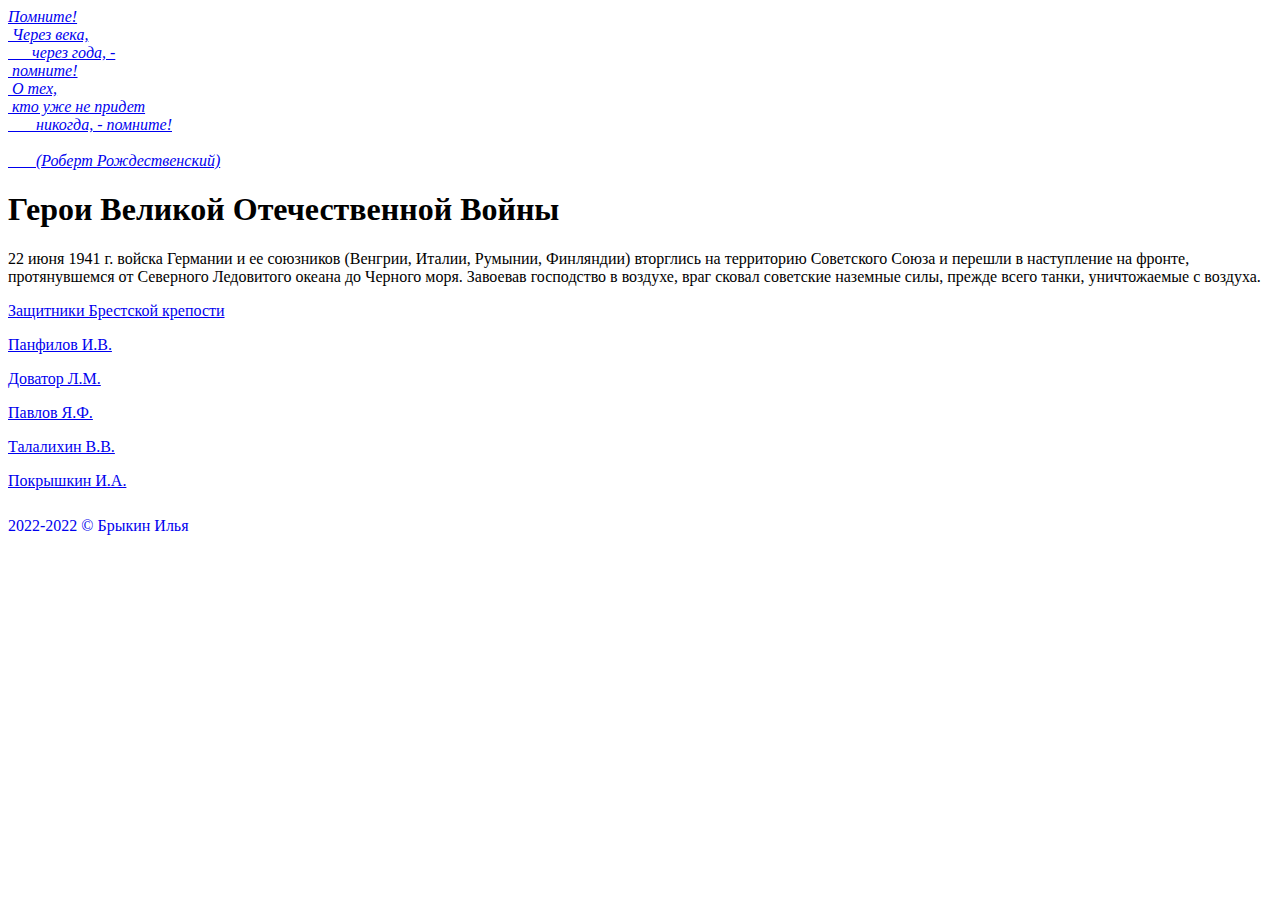
==== index.html @ 504ae081 "Add files via upload" ====
<html>
	<head>
    	<title>Помните - Главная</title>
		<link rel="preconnect" href="https://fonts.googleapis.com">
		<link rel="preconnect" href="https://fonts.gstatic.com" crossorigin>
		<link href="https://fonts.googleapis.com/css2?family=Jost&display=swap" rel="stylesheet">
		<link rel="stylesheet" href="style/style.css" type="text/css">
	</head>
	<body>
		<div class="main">
			<a href="index.html" class="img-link">
				<div class="main-img">
					<div class="main-img-overlay">
						<p class="art"><i>Помните!<br>
							&nbspЧерез века,<br>
											 &nbsp&nbsp&nbsp&nbsp&nbsp&nbspчерез года, -<br>
							   &nbspпомните!<br>
							   &nbspО тех,<br>
							   &nbspкто уже  не придет<br>
													 &nbsp&nbsp&nbsp&nbsp&nbsp&nbsp&nbspникогда, - помните!<br><br>
							
													  &nbsp&nbsp&nbsp&nbsp&nbsp&nbsp&nbsp(Роберт Рождественский)</i>
										</p>
					</div>
				</div>
			</a>
			<div class="heroes">
				<div class="border">
					<h1 class="title">Герои Великой Отечественной Войны</h1>
					<div class="line"></div>
					<p class="story">22 июня 1941 г. войска Германии и ее союзников (Венгрии, Италии, Румынии, Финляндии) вторглись на территорию Советского Союза и перешли в наступление на фронте, протянувшемся от Северного Ледовитого океана до Черного моря. Завоевав господство в воздухе, враг сковал советские наземные силы, прежде всего танки, уничтожаемые с воздуха.</p>
				</div>
				<div class="pare">
					<a class="link-button" href="br-kr.html"><div class="button">
						<p>Защитники Брестской крепости</p>
					</div></a>
					<a class="link-button" href="panf.html"><div class="button">
						<p>Панфилов И.В.</p>
					</div></a>
				</div>
				<div class="pare">
					<a class="link-button" href="dovator.html"><div class="button">
						<p>Доватор Л.М.</p>
					</div></a>
					<a class="link-button" href="pav.html"><div class="button">
						<p>Павлов Я.Ф.</p>
					</div></a>
				</div>
				<div class="pare">
					<a class="link-button" href="tal.html"><div class="button">
						<p>Талалихин В.В.</p>
					</div></a>
					<a class="link-button" href="pokr.html"><div class="button">
						<p>Покрышкин И.А.</p>
					</div></a>
				</div>
			</div>
			<footer>
				<div class="line" style="width: 100%; height: 4px;"></div>
				<a href="index.html" style="text-decoration: none; line-height: 32px;" class="copy">2022-2022 © Брыкин Илья</a>
			</footer>
		</div>
	</body>
</html>
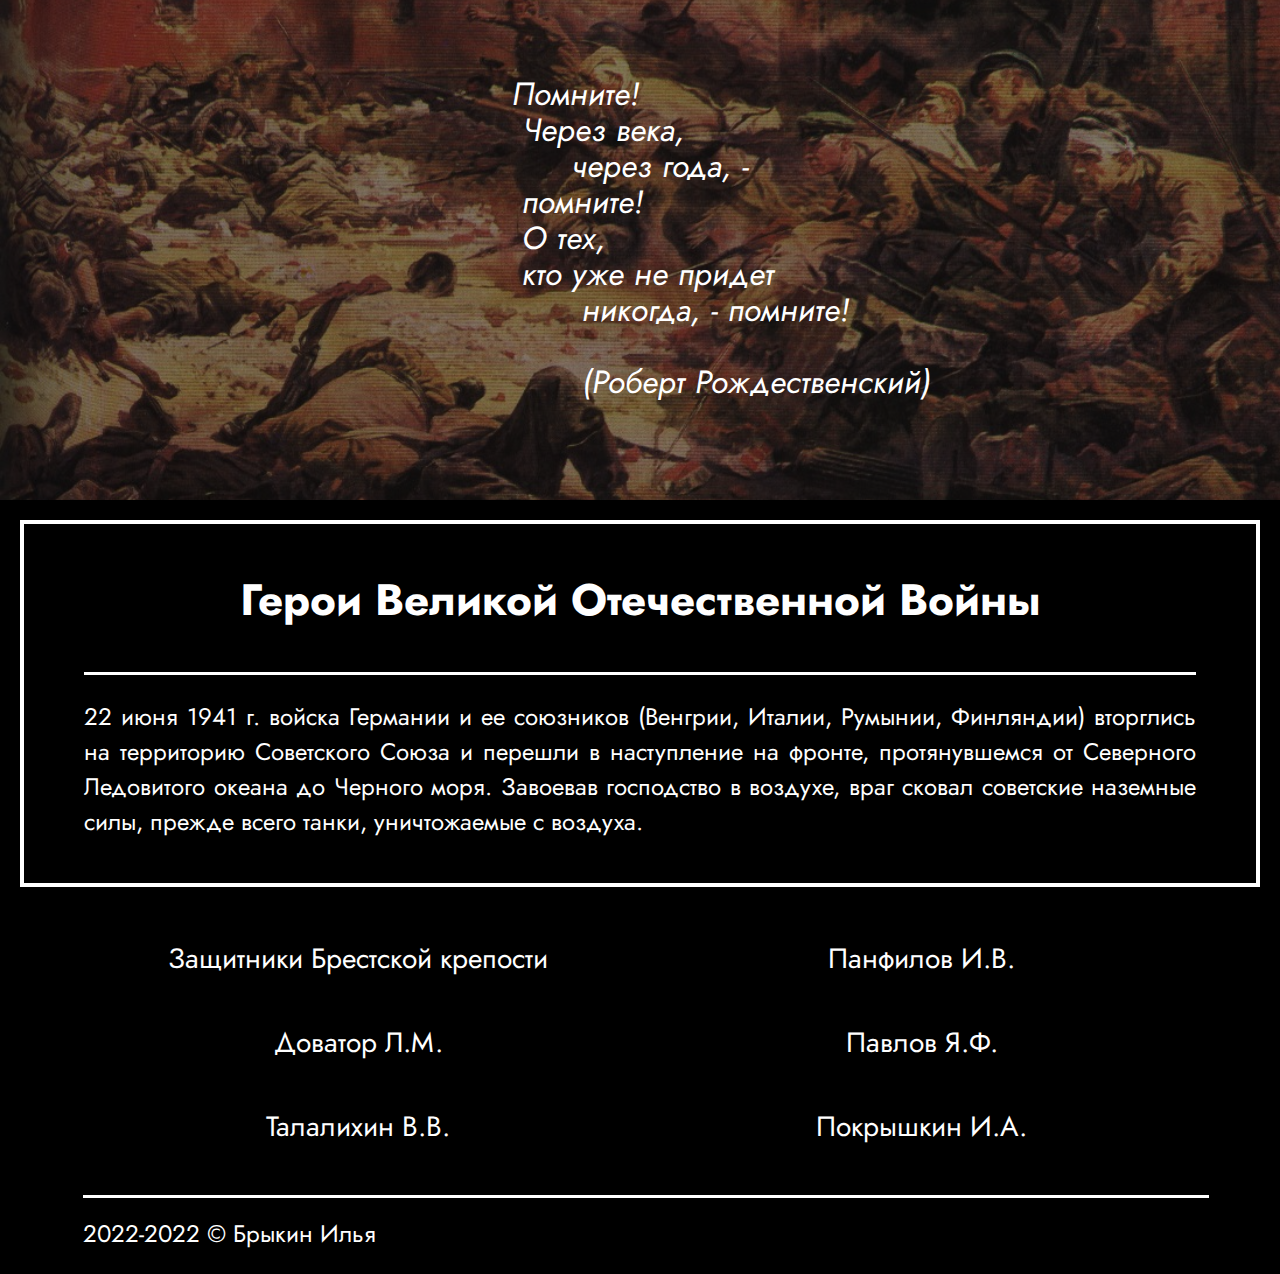
==== commit 8c453849: "viewport" ====
--- a/index.html
+++ b/index.html
@@ -1,6 +1,7 @@
 <html>
 	<head>
     	<title>Помните - Главная</title>
+		<meta name="viewport" content="width=device-width, initial-scale=1.0">
 		<link rel="preconnect" href="https://fonts.googleapis.com">
 		<link rel="preconnect" href="https://fonts.gstatic.com" crossorigin>
 		<link href="https://fonts.googleapis.com/css2?family=Jost&display=swap" rel="stylesheet">
--- a/style/style.css
+++ b/style/style.css
@@ -0,0 +1,135 @@
+body {
+    background-color: black;
+    font-family: 'Jost', sans-serif;
+    margin: 0;
+}
+.main {
+    width: 100%;
+    height: 100%;
+    margin: auto;
+    display: flex;
+    flex-direction: column;
+    position: relative;
+}
+
+.img-link {
+    text-decoration: none;
+    margin: 0;
+    display: block;
+    box-sizing: border-box;
+    height: 500px;
+}
+
+.img-link .main-img-overlay:hover {
+    background: rgba(10, 10, 10, 0.5);
+}
+
+.art {
+    position: relative;
+    color: white;
+    font-size: 32px;
+    line-height: 36px;
+    margin-left: 40%;
+    top: 76;
+    z-index: 1010;
+    transition: .1s;
+}
+.main-img {
+    position: relative;
+    top: -32;
+    width: 100%;
+    height: 500px;
+    background-image: url("../img/main.jpg");
+    background-repeat: no-repeat;
+    background-size: cover;
+    background-position: 50% 70%;
+}
+.main-img-overlay {
+    position: relative;
+    width: 100%;
+    height: 500px;
+    background: rgba(0,0,0,0.55);
+    transition: .3s;
+}
+
+.title {
+    color: white;
+    text-align: center;
+    font-size: 2.75em;
+    line-height: 1.25em;
+    margin-bottom: 1em;
+}
+.heroes {
+    box-sizing: border-box;
+    padding: 20px 20px 20px 20px;
+    width: 100%;
+    background-color: black;
+    
+}
+.border {
+    box-sizing: border-box;
+    padding: 20px 60px 20px 60px;
+    margin: 0 auto;
+    margin-bottom: 16px;
+    width: 100%;
+    border: solid white 4px;
+}
+.line {
+    border-bottom: solid white 3px;
+}
+.story {
+    font-size: 24px;
+    color: white;
+    text-align: justify;
+}
+.button {
+    width: 44vw;
+    height: 56px;
+    line-height: 56px;
+    color: white;
+    font-size: 28px;
+    text-align: center;
+}
+.link-button {
+    text-decoration: none;
+}
+.button:hover {
+    color: black;
+    background-color: white;
+    transition-duration: .3s;
+}
+.pare {
+    box-sizing: border-box;
+    padding: 0px 60px 0px 60px;
+    width: 100%;
+    display: flex;
+    flex-direction: row;
+    justify-content: center;
+}
+@media screen and (max-width: 768px) {
+    .pare {
+      flex-direction: column;
+      margin: 0 auto;
+    }
+    .pare .button {
+        width: 72vw;
+    }
+    .pare a {
+        margin: auto;
+    }
+  }
+footer {
+    width: 100%;
+    box-sizing: border-box;
+    padding: 16px 5.55% 24px 6.5%;
+    display: flex;
+    flex-direction: column;
+    justify-content: end;
+    background-color: black;
+    height: 100%;
+}
+.copy {
+    color: white;
+    margin-top: 20px;
+    font-size: 24px;
+}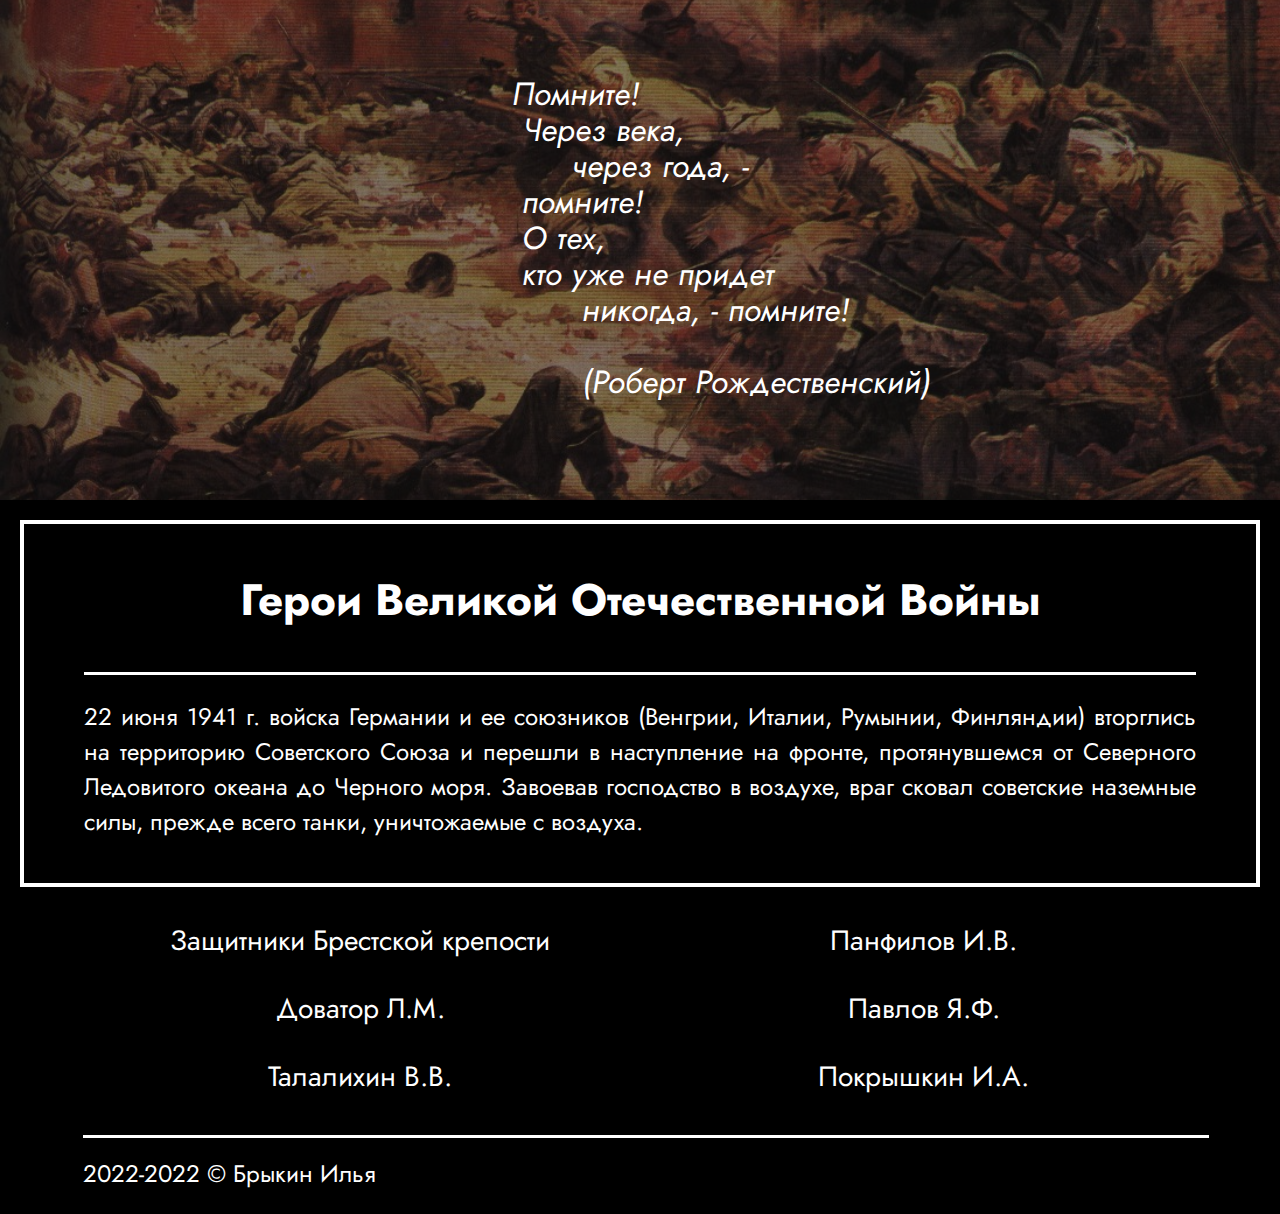
==== commit 5bfe0fcc: "adaptive" ====
--- a/index.html
+++ b/index.html
@@ -31,29 +31,31 @@
 					<div class="line"></div>
 					<p class="story">22 июня 1941 г. войска Германии и ее союзников (Венгрии, Италии, Румынии, Финляндии) вторглись на территорию Советского Союза и перешли в наступление на фронте, протянувшемся от Северного Ледовитого океана до Черного моря. Завоевав господство в воздухе, враг сковал советские наземные силы, прежде всего танки, уничтожаемые с воздуха.</p>
 				</div>
-				<div class="pare">
-					<a class="link-button" href="br-kr.html"><div class="button">
-						<p>Защитники Брестской крепости</p>
-					</div></a>
-					<a class="link-button" href="panf.html"><div class="button">
-						<p>Панфилов И.В.</p>
-					</div></a>
-				</div>
-				<div class="pare">
-					<a class="link-button" href="dovator.html"><div class="button">
-						<p>Доватор Л.М.</p>
-					</div></a>
-					<a class="link-button" href="pav.html"><div class="button">
-						<p>Павлов Я.Ф.</p>
-					</div></a>
-				</div>
-				<div class="pare">
-					<a class="link-button" href="tal.html"><div class="button">
-						<p>Талалихин В.В.</p>
-					</div></a>
-					<a class="link-button" href="pokr.html"><div class="button">
-						<p>Покрышкин И.А.</p>
-					</div></a>
+				<div class="list-heroes">
+					<div class="pare">
+						<a class="link-button" href="br-kr.html"><div class="button">
+							<p>Защитники Брестской крепости</p>
+						</div></a>
+						<a class="link-button" href="panf.html"><div class="button">
+							<p>Панфилов И.В.</p>
+						</div></a>
+					</div>
+					<div class="pare">
+						<a class="link-button" href="dovator.html"><div class="button">
+							<p>Доватор Л.М.</p>
+						</div></a>
+						<a class="link-button" href="pav.html"><div class="button">
+							<p>Павлов Я.Ф.</p>
+						</div></a>
+					</div>
+					<div class="pare">
+						<a class="link-button" href="tal.html"><div class="button">
+							<p>Талалихин В.В.</p>
+						</div></a>
+						<a class="link-button" href="pokr.html"><div class="button">
+							<p>Покрышкин И.А.</p>
+						</div></a>
+					</div>
 				</div>
 			</div>
 			<footer>
--- a/style/style.css
+++ b/style/style.css
@@ -61,7 +61,7 @@
 }
 .heroes {
     box-sizing: border-box;
-    padding: 20px 20px 20px 20px;
+    padding: 20px 20px 0px 20px;
     width: 100%;
     background-color: black;
     
@@ -70,7 +70,7 @@
     box-sizing: border-box;
     padding: 20px 60px 20px 60px;
     margin: 0 auto;
-    margin-bottom: 16px;
+    margin-bottom: 24px;
     width: 100%;
     border: solid white 4px;
 }
@@ -82,13 +82,26 @@
     color: white;
     text-align: justify;
 }
+
+.list-heroes {
+    width: 100%;
+    height: fit-content;
+    display: flex;
+    flex-direction: column;
+    align-content: space-around;
+}
 .button {
+    box-sizing: border-box;
+    padding: 12px 0px 12px 4px;
     width: 44vw;
-    height: 56px;
-    line-height: 56px;
+    height: auto;
+    line-height: 36px;
     color: white;
     font-size: 28px;
     text-align: center;
+}
+.button p {
+    margin: 0;
 }
 .link-button {
     text-decoration: none;
@@ -106,16 +119,23 @@
     flex-direction: row;
     justify-content: center;
 }
+.link-button:first-child {
+    margin-bottom: 8px;
+}
 @media screen and (max-width: 768px) {
     .pare {
       flex-direction: column;
       margin: 0 auto;
     }
     .pare .button {
-        width: 72vw;
+        width: 100%;
     }
     .pare a {
         margin: auto;
+        width: 100%;
+    }
+    .border {
+        padding: 16px 16px 16px 16px;
     }
   }
 footer {
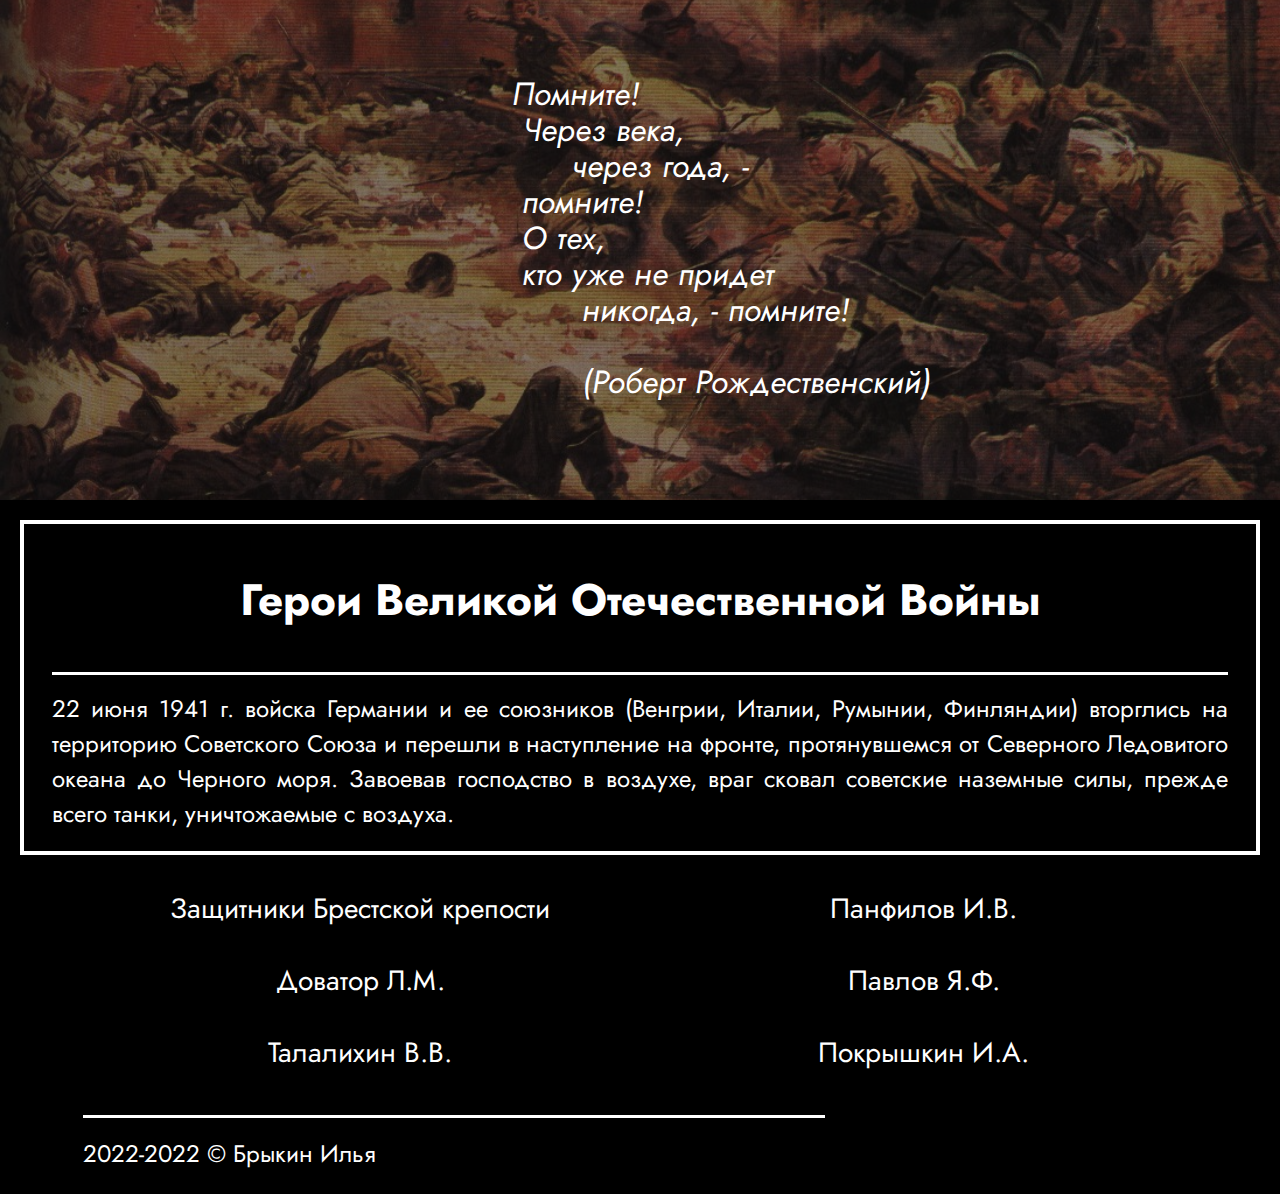
==== commit 1a318388: "redo" ====
--- a/index.html
+++ b/index.html
@@ -6,6 +6,36 @@
 		<link rel="preconnect" href="https://fonts.gstatic.com" crossorigin>
 		<link href="https://fonts.googleapis.com/css2?family=Jost&display=swap" rel="stylesheet">
 		<link rel="stylesheet" href="style/style.css" type="text/css">
+		<style>
+			.border {
+				box-sizing: border-box;
+				padding: 20px 28px 20px 28px;
+				margin: 0 auto;
+				margin-bottom: 24px;
+				width: 100%;
+				border: solid white 4px;
+			}
+			.story {
+				font-size: 24px;
+				color: white;
+				text-align: justify;
+				margin: 0;
+				margin-top: 16px;
+				width: auto;
+			}
+			.footer {
+				width: 100%;
+			}
+			@media screen and (max-width: 768px) {
+				.heroes {
+					width: 90%;
+					padding: 20px 0px 0px 0px;
+				}
+				footer {
+					width: 100%;
+				}
+			}
+		</style>
 	</head>
 	<body>
 		<div class="main">
--- a/style/style.css
+++ b/style/style.css
@@ -68,19 +68,22 @@
 }
 .border {
     box-sizing: border-box;
-    padding: 20px 60px 20px 60px;
+    padding: 20px 28px 20px 28px;
     margin: 0 auto;
     margin-bottom: 24px;
-    width: 100%;
+    width: 70%;
     border: solid white 4px;
 }
 .line {
     border-bottom: solid white 3px;
 }
 .story {
-    font-size: 24px;
     color: white;
+    font-size: 24px ;
     text-align: justify;
+    width: 70%;
+    margin: auto; 
+    margin-top: 24px;
 }
 
 .list-heroes {
@@ -118,14 +121,13 @@
     display: flex;
     flex-direction: row;
     justify-content: center;
-}
-.link-button:first-child {
-    margin-bottom: 8px;
+    margin-bottom: 12px;
 }
 @media screen and (max-width: 768px) {
     .pare {
       flex-direction: column;
       margin: 0 auto;
+      margin-bottom: 12px;
     }
     .pare .button {
         width: 100%;
@@ -136,10 +138,28 @@
     }
     .border {
         padding: 16px 16px 16px 16px;
+        width: 100%;
+    }
+    .art {
+        font-size: 28px;
+        line-height: 32px;
+        margin-left: 16%;
+    }
+    .link-button:first-child {
+        margin-bottom: 12px;
+    }
+    .story {
+        margin: 0;
+        width: 100%;
+    }
+    .heroes {
+        width: 90%;
+		margin: auto;
+        padding: 20px 0px 0px 0px;
     }
   }
 footer {
-    width: 100%;
+    width: 70%;
     box-sizing: border-box;
     padding: 16px 5.55% 24px 6.5%;
     display: flex;
@@ -148,6 +168,11 @@
     background-color: black;
     height: 100%;
 }
+@media screen and (max-width: 768px) {
+    footer {
+        width: 90%;
+    }
+}
 .copy {
     color: white;
     margin-top: 20px;
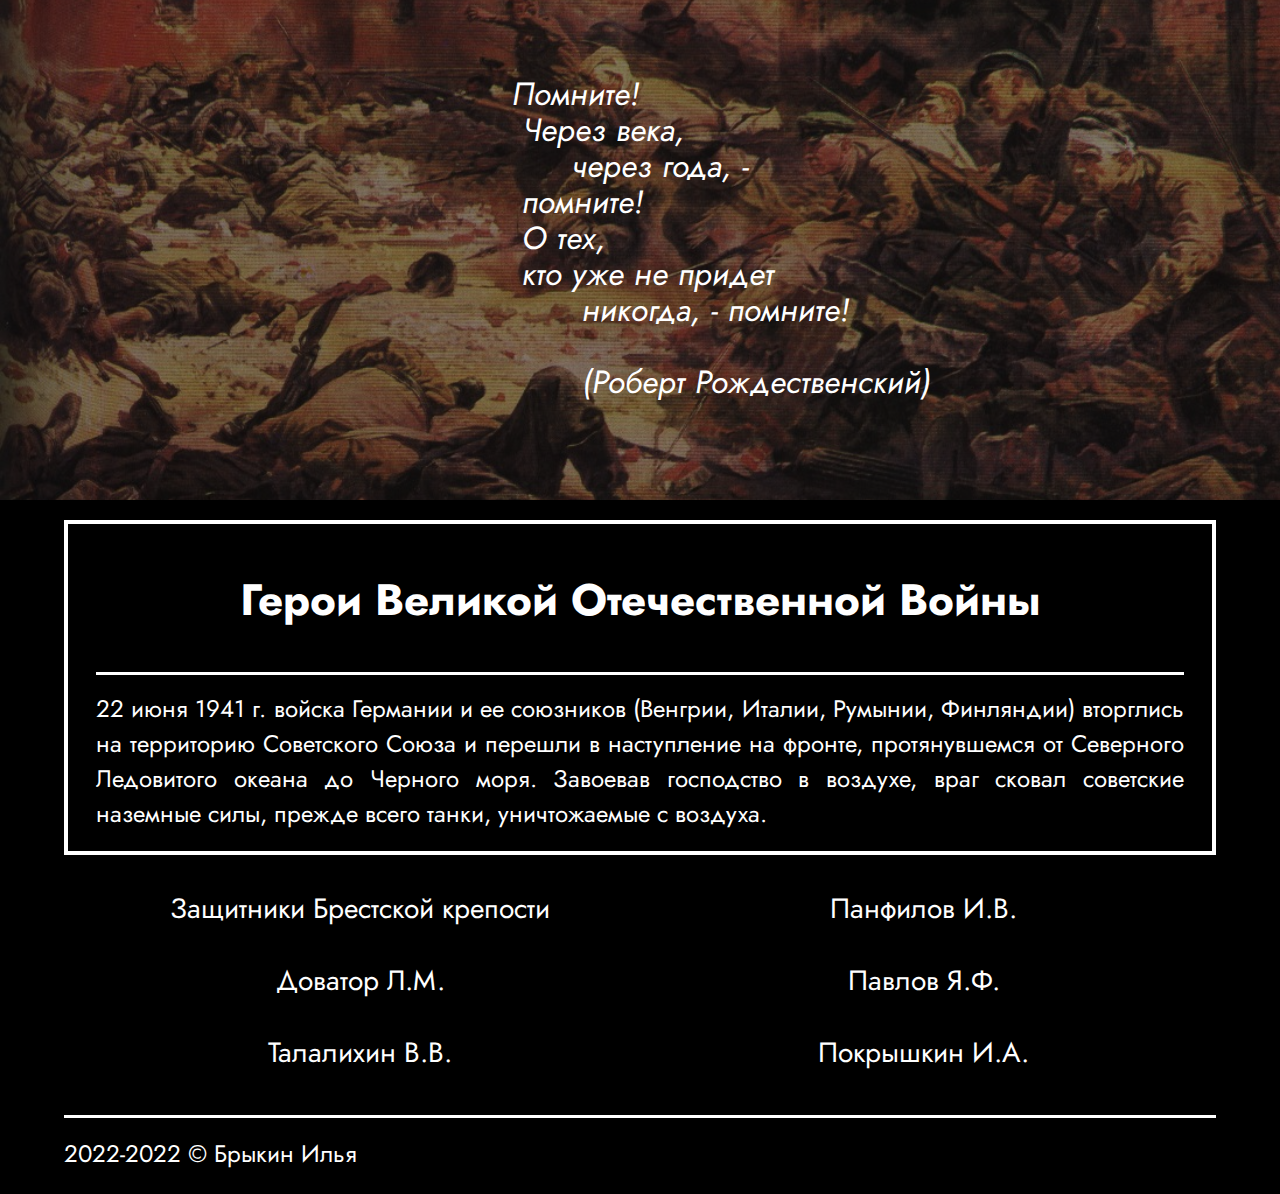
==== commit a2f82ad3: "footer" ====
--- a/index.html
+++ b/index.html
@@ -23,8 +23,13 @@
 				margin-top: 16px;
 				width: auto;
 			}
-			.footer {
-				width: 100%;
+			.heroes {
+				width: 90%;
+				margin: auto;
+			}
+			footer {
+				width: 90%;
+				margin: auto;
 			}
 			@media screen and (max-width: 768px) {
 				.heroes {
@@ -32,7 +37,8 @@
 					padding: 20px 0px 0px 0px;
 				}
 				footer {
-					width: 100%;
+					width: 90%;
+					margin: auto;
 				}
 			}
 		</style>
--- a/style/style.css
+++ b/style/style.css
@@ -61,7 +61,7 @@
 }
 .heroes {
     box-sizing: border-box;
-    padding: 20px 20px 0px 20px;
+    padding: 20px 0px 0px 0px;
     width: 100%;
     background-color: black;
     
@@ -128,6 +128,10 @@
       flex-direction: column;
       margin: 0 auto;
       margin-bottom: 12px;
+      padding: 0;
+    }
+    .pare .link-button {
+        width: 100%;
     }
     .pare .button {
         width: 100%;
@@ -161,12 +165,13 @@
 footer {
     width: 70%;
     box-sizing: border-box;
-    padding: 16px 5.55% 24px 6.5%;
+    padding: 16px 0px 24px 0px;
     display: flex;
     flex-direction: column;
     justify-content: end;
     background-color: black;
-    height: 100%;
+    margin: auto;
+    margin-top: 28px;
 }
 @media screen and (max-width: 768px) {
     footer {
